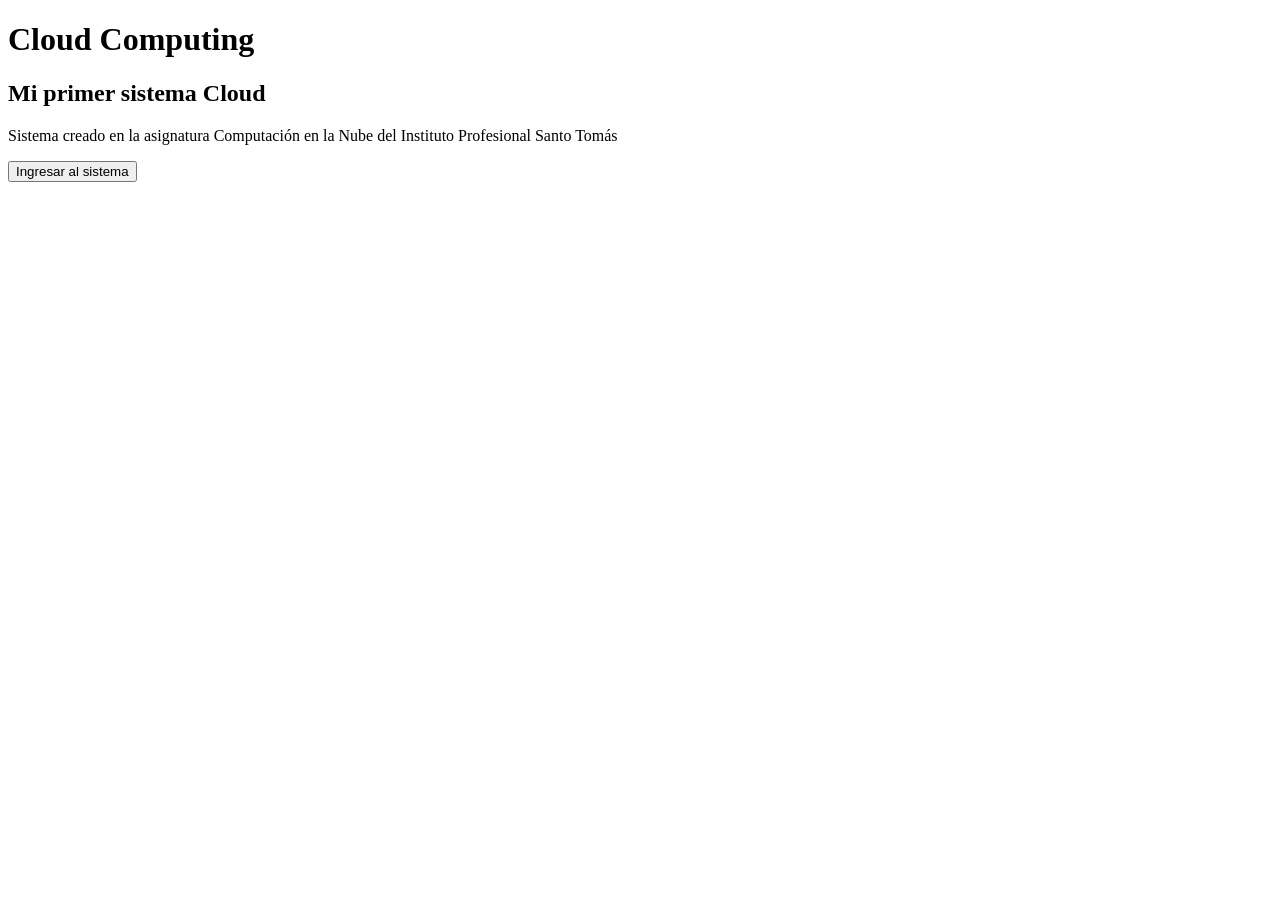
==== index.html @ 75e8e371 "Add files via upload" ====
<!DOCTYPE html>
<html>
<head>
    <title>Cloud Computing</title>
</head>

<body>

<h1>Cloud Computing</h1>

<h2>Mi primer sistema Cloud</h2>

<p>
Sistema creado en la asignatura Computación en la Nube del Instituto Profesional Santo Tomás
</p>

<button>Ingresar al sistema</button>

</body>
</html>
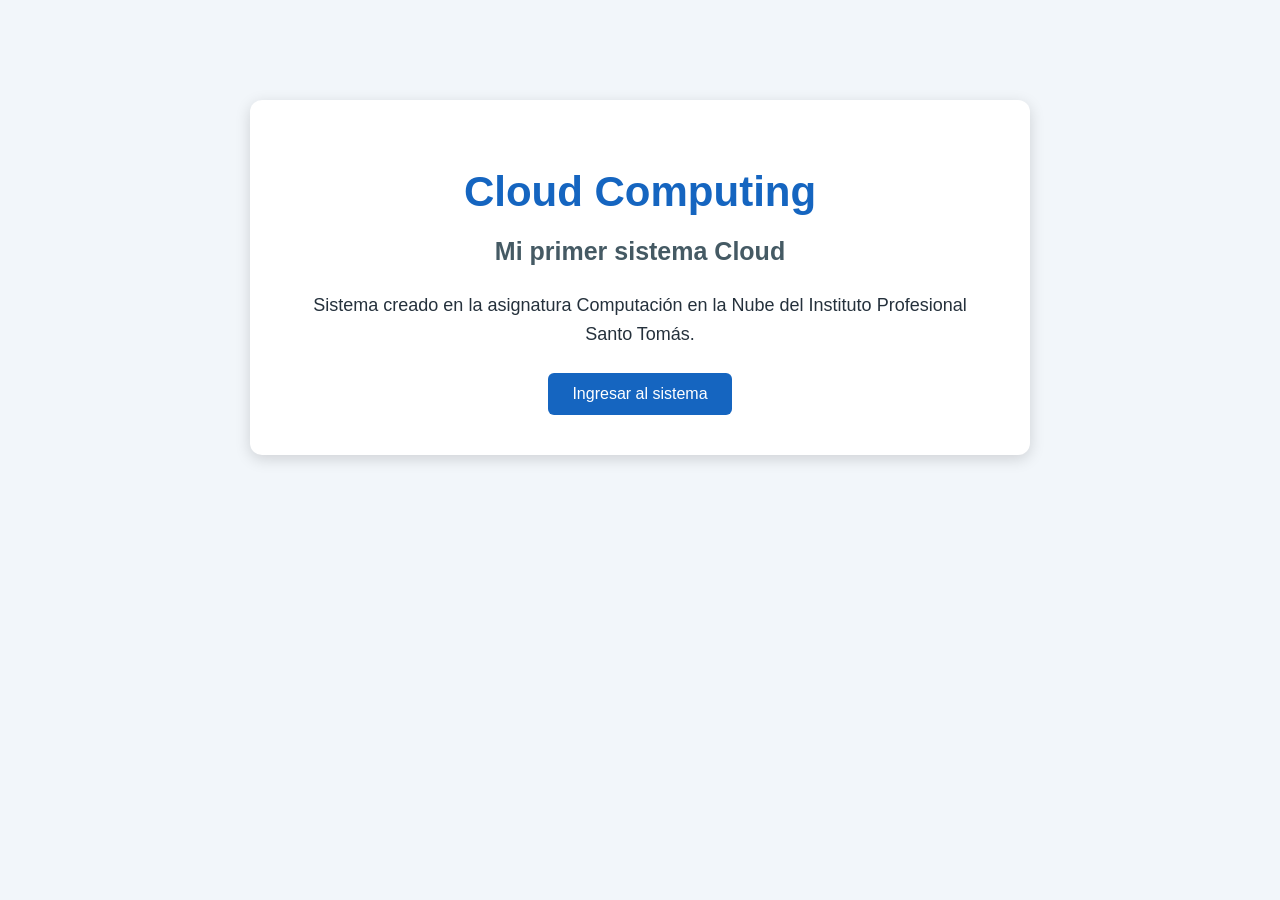
==== commit 0d086b6c: "CSS cambios de css" ====
--- a/index.html
+++ b/index.html
@@ -1,20 +1,28 @@
 <!DOCTYPE html>
-<html>
+<html lang="es">
 <head>
+    <meta charset="UTF-8">
+    <meta name="viewport" content="width=device-width, initial-scale=1.0">
+
     <title>Cloud Computing</title>
+
+    <link rel="stylesheet" href="styles.css">
 </head>
 
 <body>
 
-<h1>Cloud Computing</h1>
+    <main class="contenedor">
+        <h1>Cloud Computing</h1>
 
-<h2>Mi primer sistema Cloud</h2>
+        <h2>Mi primer sistema Cloud</h2>
 
-<p>
-Sistema creado en la asignatura Computación en la Nube del Instituto Profesional Santo Tomás
-</p>
+        <p>
+            Sistema creado en la asignatura Computación en la Nube
+            del Instituto Profesional Santo Tomás.
+        </p>
 
-<button>Ingresar al sistema</button>
+        <button type="button">Ingresar al sistema</button>
+    </main>
 
 </body>
 </html>
--- a/styles.css
+++ b/styles.css
@@ -0,0 +1,50 @@
+/* Configuración general */
+body {
+    margin: 0;
+    font-family: Arial, sans-serif;
+    background-color: #f2f6fa;
+    color: #25313c;
+    text-align: center;
+}
+
+/* Contenedor principal */
+.contenedor {
+    width: 80%;
+    max-width: 700px;
+    margin: 100px auto;
+    padding: 40px;
+    background-color: white;
+    border-radius: 12px;
+    box-shadow: 0 4px 15px rgba(0, 0, 0, 0.15);
+}
+
+h1 {
+    margin-bottom: 10px;
+    color: #1565c0;
+    font-size: 42px;
+}
+
+h2 {
+    color: #455a64;
+    font-size: 25px;
+}
+
+p {
+    margin: 25px 0;
+    font-size: 18px;
+    line-height: 1.6;
+}
+
+button {
+    padding: 12px 24px;
+    border: none;
+    border-radius: 6px;
+    background-color: #1565c0;
+    color: white;
+    font-size: 16px;
+    cursor: pointer;
+}
+
+button:hover {
+    background-color: #0d47a1;
+}
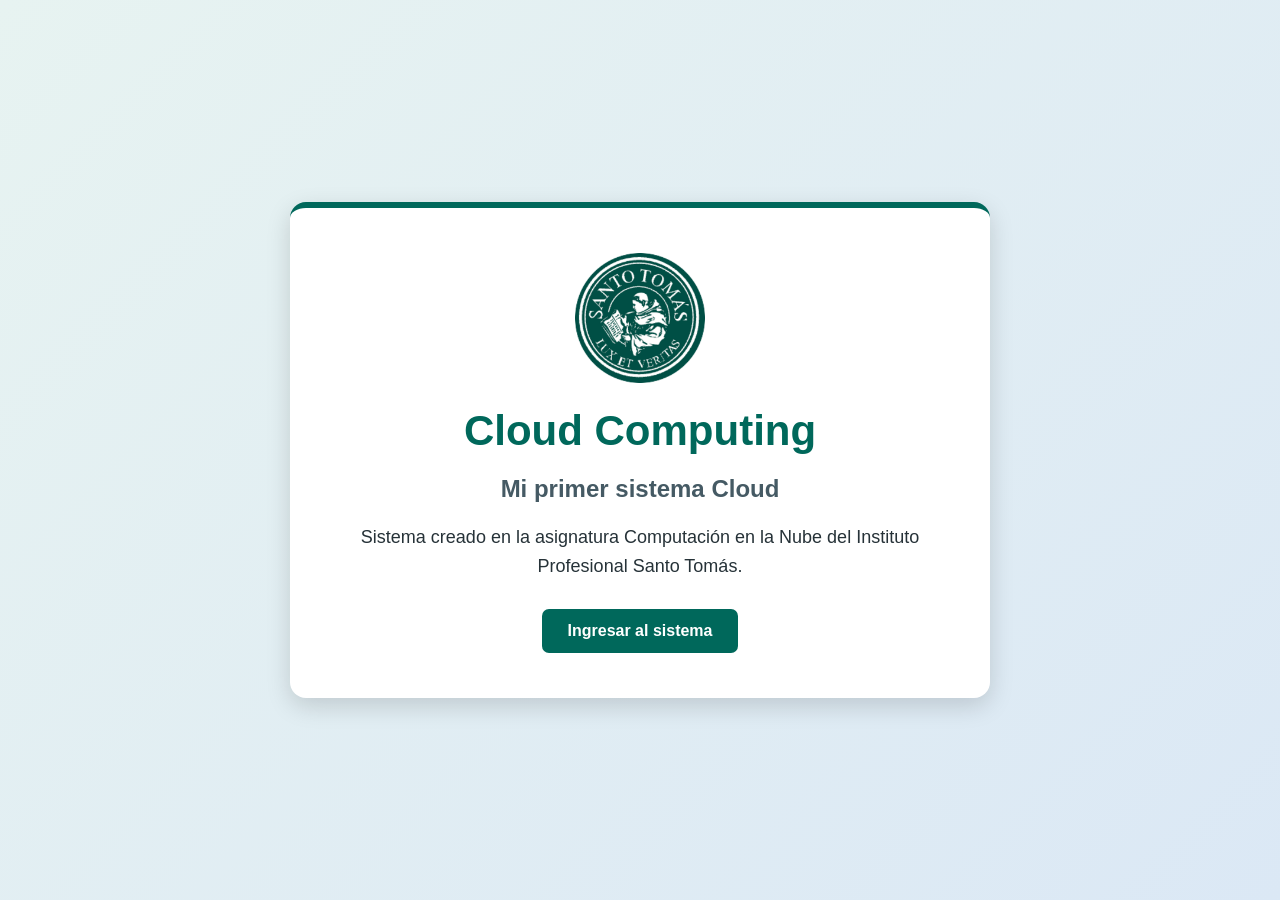
==== commit d4be2add: "logo + css update" ====
--- a/index.html
+++ b/index.html
@@ -12,8 +12,13 @@
 <body>
 
     <main class="contenedor">
+        <img
+            class="logo"
+            src="logo-santo-tomas.png"
+            alt="Logo de Santo Tomás"
+        >
+
         <h1>Cloud Computing</h1>
-
         <h2>Mi primer sistema Cloud</h2>
 
         <p>
--- a/styles.css
+++ b/styles.css
@@ -1,50 +1,84 @@
-/* Configuración general */
-body {
-    margin: 0;
-    font-family: Arial, sans-serif;
-    background-color: #f2f6fa;
-    color: #25313c;
-    text-align: center;
+* {
+    box-sizing: border-box;
 }
 
-/* Contenedor principal */
+body {
+    min-height: 100vh;
+    margin: 0;
+    padding: 30px;
+    display: flex;
+    justify-content: center;
+    align-items: center;
+    font-family: Arial, sans-serif;
+    color: #263238;
+    text-align: center;
+    background: linear-gradient(135deg, #e7f3f1, #dbe8f5);
+}
+
 .contenedor {
-    width: 80%;
+    width: 100%;
     max-width: 700px;
-    margin: 100px auto;
-    padding: 40px;
+    padding: 45px;
     background-color: white;
-    border-radius: 12px;
-    box-shadow: 0 4px 15px rgba(0, 0, 0, 0.15);
+    border-top: 6px solid #00685b;
+    border-radius: 16px;
+    box-shadow: 0 8px 25px rgba(0, 0, 0, 0.15);
+}
+
+.logo {
+    width: 130px;
+    height: 130px;
+    margin-bottom: 15px;
+    object-fit: contain;
 }
 
 h1 {
-    margin-bottom: 10px;
-    color: #1565c0;
+    margin: 5px 0 12px;
+    color: #00685b;
     font-size: 42px;
 }
 
 h2 {
+    margin-bottom: 20px;
     color: #455a64;
-    font-size: 25px;
+    font-size: 24px;
 }
 
 p {
-    margin: 25px 0;
+    max-width: 560px;
+    margin: 0 auto 28px;
     font-size: 18px;
     line-height: 1.6;
 }
 
 button {
-    padding: 12px 24px;
+    padding: 13px 26px;
     border: none;
-    border-radius: 6px;
-    background-color: #1565c0;
+    border-radius: 7px;
+    background-color: #00685b;
     color: white;
     font-size: 16px;
+    font-weight: bold;
     cursor: pointer;
+    transition: background-color 0.2s, transform 0.2s;
 }
 
 button:hover {
-    background-color: #0d47a1;
+    background-color: #004d43;
+    transform: translateY(-2px);
+}
+
+@media (max-width: 600px) {
+    .contenedor {
+        padding: 30px 20px;
+    }
+
+    .logo {
+        width: 105px;
+        height: 105px;
+    }
+
+    h1 {
+        font-size: 32px;
+    }
 }
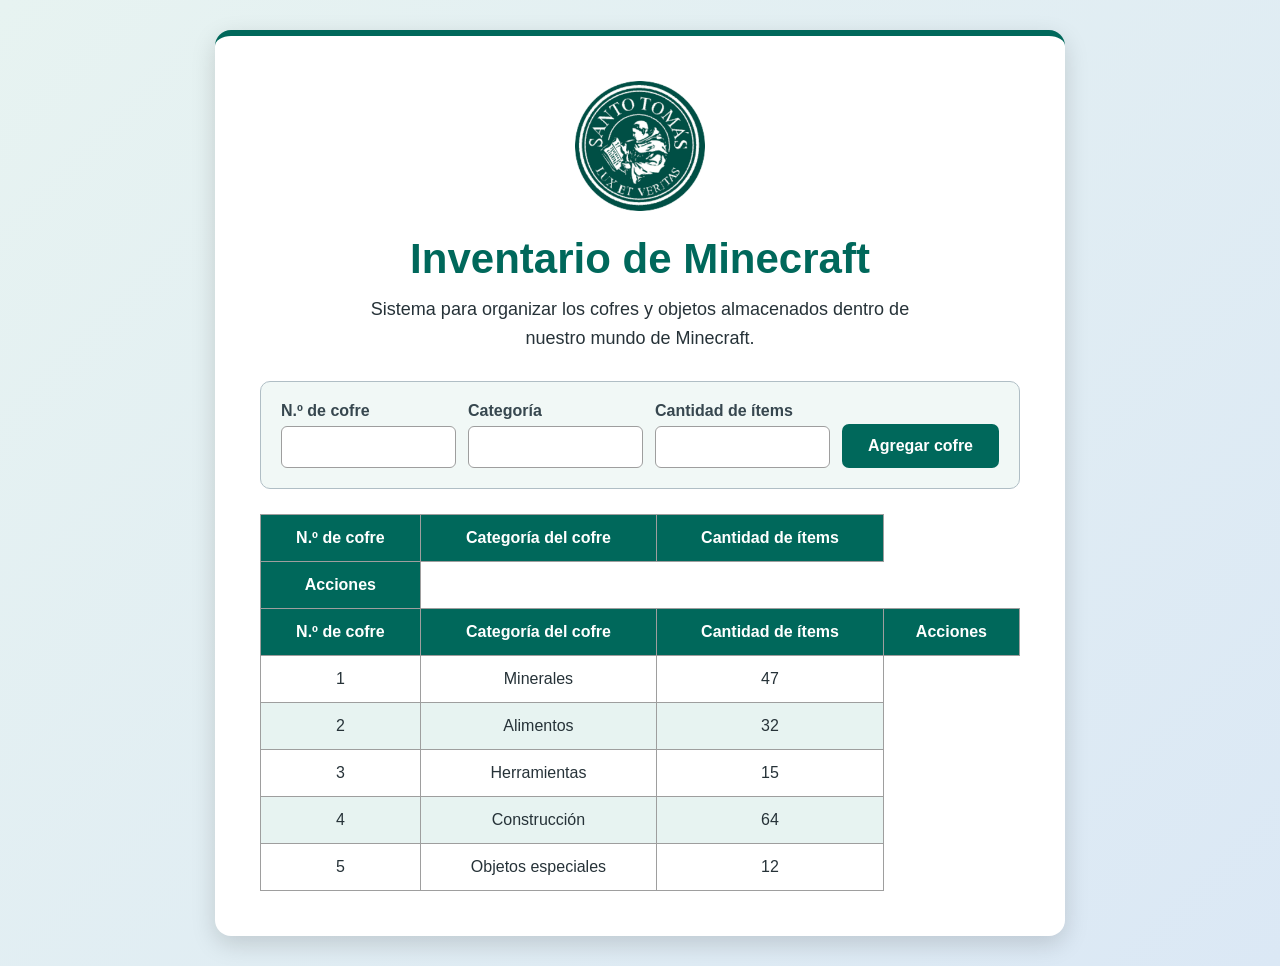
==== commit 10d3da52: "Minecraft Sheet update" ====
--- a/index.html
+++ b/index.html
@@ -2,32 +2,13 @@
 <html lang="es">
 <head>
     <meta charset="UTF-8">
-    <meta name="viewport" content="width=device-width, initial-scale=1.0">
-
-    <title>Cloud Computing</title>
-
-    <link rel="stylesheet" href="styles.css">
+    <meta http-equiv="refresh" content="0; url=html/index.html">
+    <title>Inventario Minecraft</title>
 </head>
-
 <body>
-
-    <main class="contenedor">
-        <img
-            class="logo"
-            src="logo-santo-tomas.png"
-            alt="Logo de Santo Tomás"
-        >
-
-        <h1>Cloud Computing</h1>
-        <h2>Mi primer sistema Cloud</h2>
-
-        <p>
-            Sistema creado en la asignatura Computación en la Nube
-            del Instituto Profesional Santo Tomás.
-        </p>
-
-        <button type="button">Ingresar al sistema</button>
-    </main>
-
+    <p>
+        Abriendo el sistema...
+        <a href="html/index.html">Haz clic aquí si no abre automáticamente</a>.
+    </p>
 </body>
 </html>
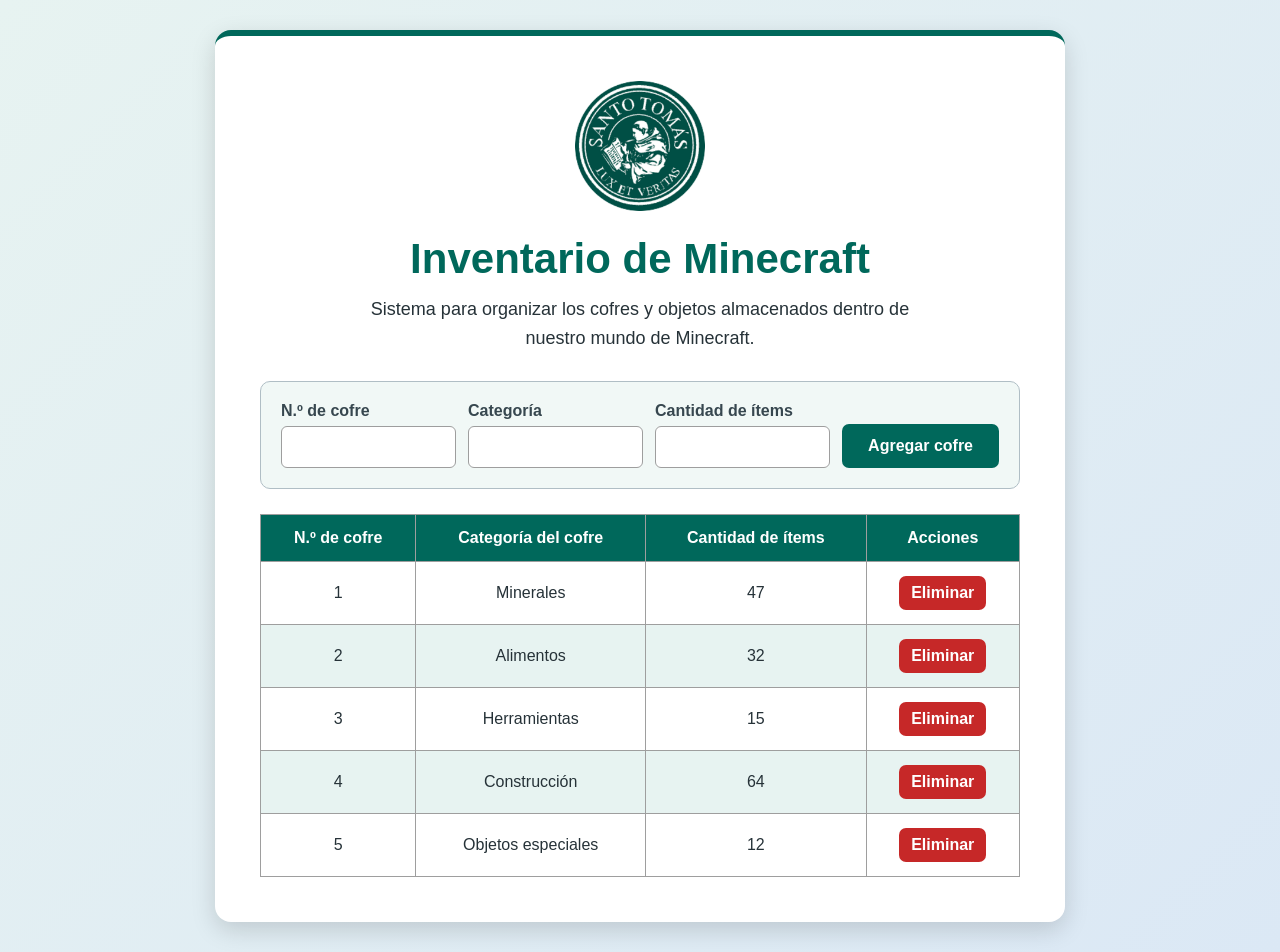
==== commit e27dde12: "ajustes con respecto a links" ====
--- a/index.html
+++ b/index.html
@@ -2,13 +2,12 @@
 <html lang="es">
 <head>
     <meta charset="UTF-8">
-    <meta http-equiv="refresh" content="0; url=html/index.html">
+    <meta http-equiv="refresh" content="0; url=html/index.html?v=4">
     <title>Inventario Minecraft</title>
 </head>
 <body>
-    <p>
-        Abriendo el sistema...
-        <a href="html/index.html">Haz clic aquí si no abre automáticamente</a>.
-    </p>
+    <a href="html/index.html?v=4">
+    Haz clic aquí si no abre automáticamente
+</a>
 </body>
 </html>
